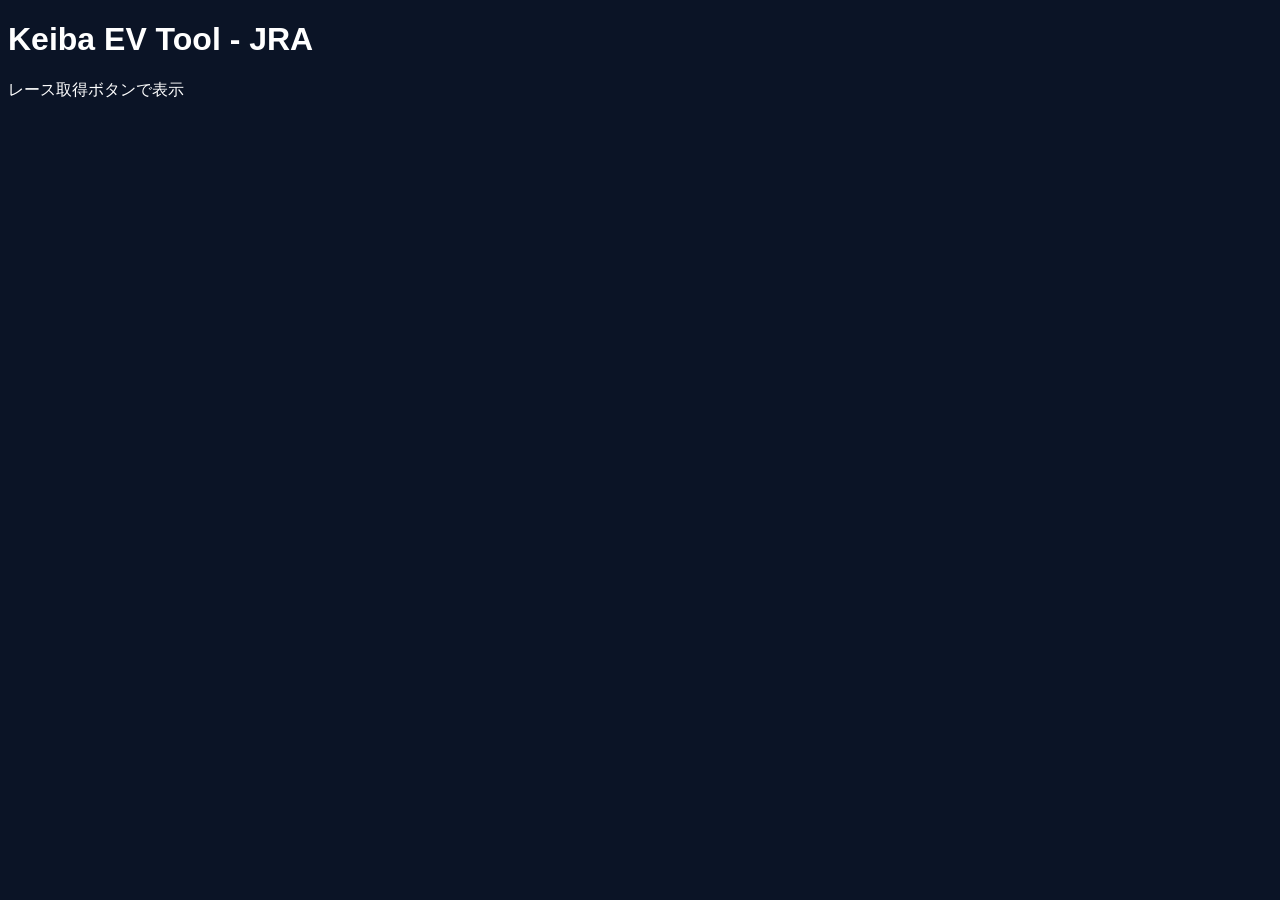
==== index.html @ 6a9359da "feat: initial Keiba-EV-Tool - 競馬専用新規作成" ====
<!DOCTYPE html><html lang="ja"><head><meta charset="UTF-8"><meta name="viewport" content="width=device-width,initial-scale=1"><title>Keiba EV Tool</title><link rel="manifest" href="manifest.json"><link rel="stylesheet" href="css/style.css"></head><body><h1>Keiba EV Tool - JRA</h1><div id="raceList">レース取得ボタンで表示</div><script src="js/app.js"></script></body></html>
---- css/style.css ----
:root{--navy:#0B1426;--gold:#D4AF37}body{background:#0B1426;color:white;font-family:sans-serif}
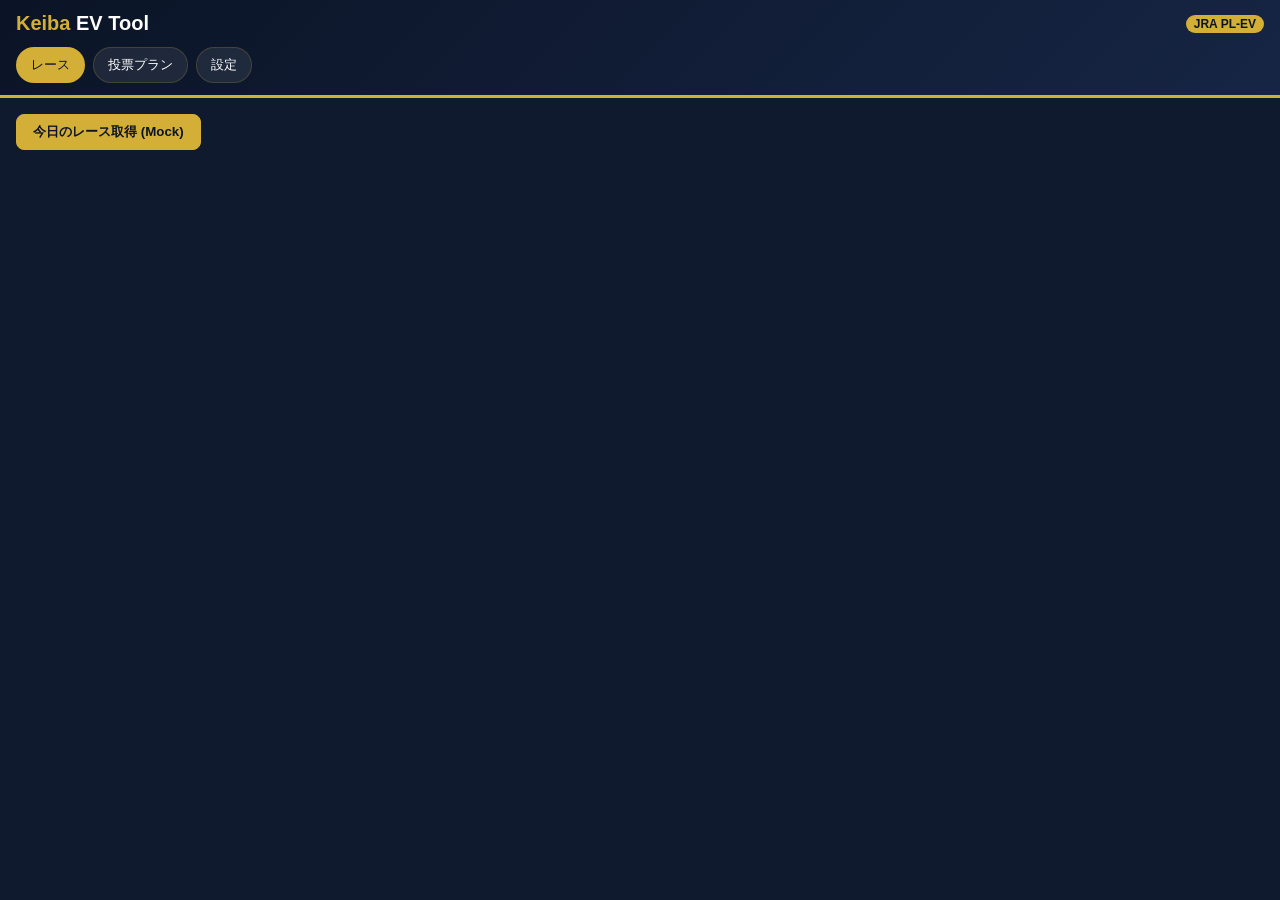
==== commit 8ab08808: "feat: full implementation - PL model, EV calc, vote-manager, PWA" ====
--- a/index.html
+++ b/index.html
@@ -1 +1 @@
-<!DOCTYPE html><html lang="ja"><head><meta charset="UTF-8"><meta name="viewport" content="width=device-width,initial-scale=1"><title>Keiba EV Tool</title><link rel="manifest" href="manifest.json"><link rel="stylesheet" href="css/style.css"></head><body><h1>Keiba EV Tool - JRA</h1><div id="raceList">レース取得ボタンで表示</div><script src="js/app.js"></script></body></html>
+<!DOCTYPE html><html lang="ja"><head><meta charset="UTF-8"><meta name="viewport" content="width=device-width,initial-scale=1"><title>Keiba EV Tool</title><link rel="manifest" href="manifest.json"><meta name="theme-color" content="#0B1426"><link rel="stylesheet" href="css/style.css"></head><body><header class="header"><div class="header-inner"><h1><span class="gold">Keiba</span> EV Tool</h1><span class="badge">JRA PL-EV</span></div><nav class="tabs"><button class="tab active" data-tab="races">レース</button><button class="tab" data-tab="plan">投票プラン</button><button class="tab" data-tab="settings">設定</button></nav></header><main><section id="tab-races" class="tab-panel active"><div class="controls"><button id="loadRaces" class="btn primary">今日のレース取得 (Mock)</button></div><div id="raceList" class="race-list" style="margin-top:12px"></div><div id="raceDetail"></div></section><section id="tab-plan" class="tab-panel"><div id="planView" class="card">レースから「投票プラン作成」を押すと履歴が出ます</div></section><section id="tab-settings" class="tab-panel"><div class="card"><h3>設定</h3>API Base: <input id="apiBase" value="http://localhost:8000"></div></section></main><script src="js/api.js"></script><script src="js/app.js"></script><script>if('serviceWorker' in navigator)navigator.serviceWorker.register('sw.js')</script></body></html>
--- a/css/style.css
+++ b/css/style.css
@@ -1 +1,12 @@
-:root{--navy:#0B1426;--gold:#D4AF37}body{background:#0B1426;color:white;font-family:sans-serif}
+:root{--navy:#0B1426;--navy-light:#162544;--gold:#D4AF37;--gold-dim:rgba(212,175,55,0.2);--bg:#0F1A2E}
+*{box-sizing:border-box}body{margin:0;background:var(--bg);color:white;font-family:sans-serif}
+.header{background:linear-gradient(135deg,var(--navy),var(--navy-light));border-bottom:3px solid var(--gold);position:sticky;top:0;z-index:10}
+.header-inner{display:flex;justify-content:space-between;align-items:center;padding:12px 16px}
+.header h1{margin:0;font-size:20px}.gold{color:var(--gold)}.badge{background:var(--gold);color:var(--navy);padding:2px 8px;border-radius:10px;font-size:12px;font-weight:bold}
+.tabs{display:flex;gap:8px;padding:0 16px 12px}.tab{background:rgba(255,255,255,0.08);border:1px solid var(--gold-dim);color:white;padding:8px 14px;border-radius:20px}
+.tab.active{background:var(--gold);color:var(--navy)}.tab-panel{display:none;padding:16px}.tab-panel.active{display:block}
+.card{background:rgba(255,255,255,0.06);border:1px solid var(--gold-dim);border-radius:12px;padding:16px;margin-bottom:12px}
+.race-list{display:grid;gap:8px}.race-card{border-left:4px solid var(--gold);cursor:pointer}
+.btn{background:var(--navy-light);border:1px solid var(--gold);color:var(--gold);padding:8px 16px;border-radius:8px}
+.btn.primary{background:var(--gold);color:var(--navy);font-weight:bold}
+.toast{position:fixed;bottom:20px;left:50%;transform:translateX(-50%);background:var(--navy);border:1px solid var(--gold);padding:12px 20px;border-radius:8px;display:none}
